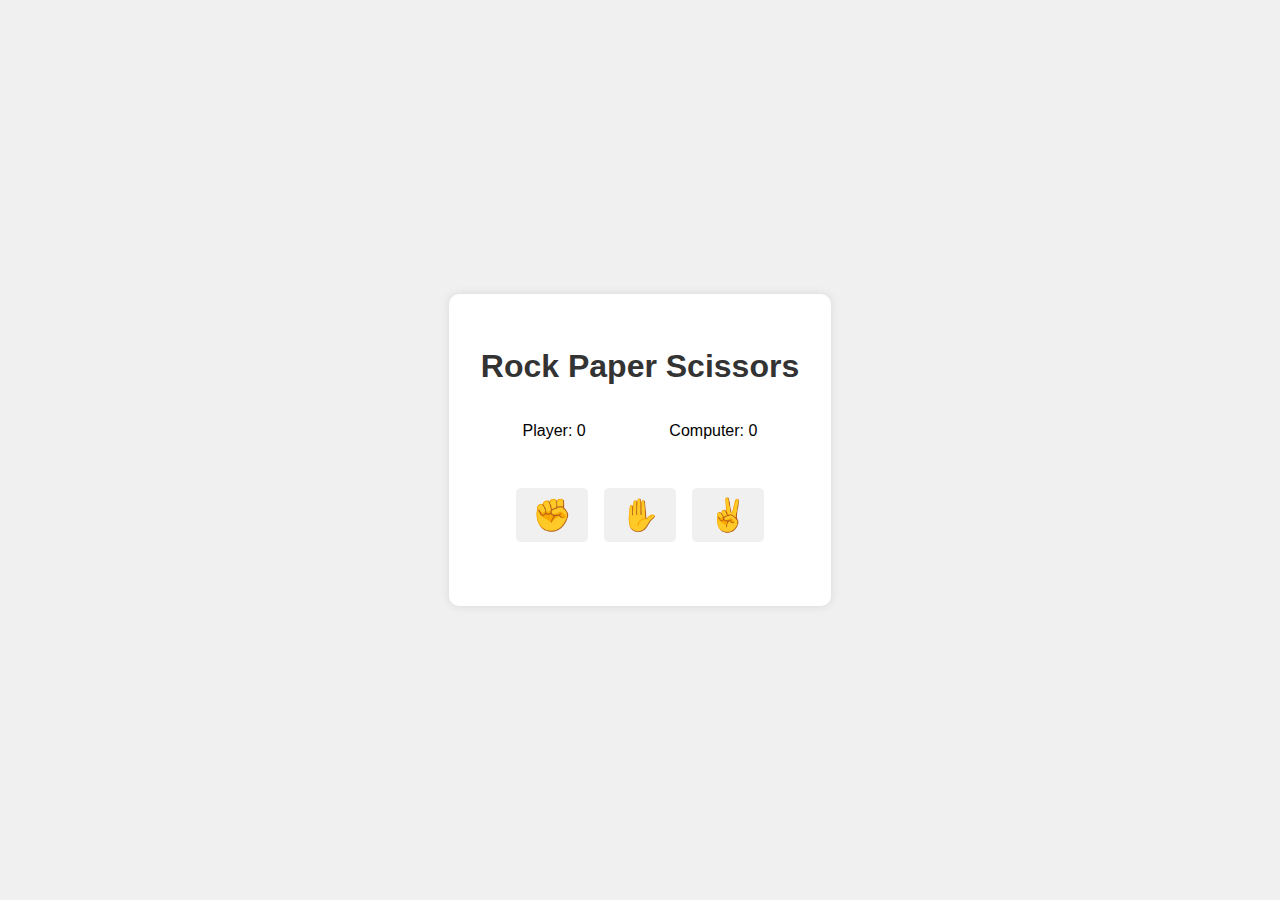
==== exercise2-pandubaraja/index.html @ fdf19793 "Init exercise2" ====
<!DOCTYPE html>
<html lang="en">
<head>
  <meta charset="UTF-8">
  <meta name="viewport" content="width=device-width, initial-scale=1.0">
  <title>Rock Paper Scissors Game</title>
  <link rel="stylesheet" href="styles.css">
</head>
<body>
  <div class="game-container">
    <h1>Rock Paper Scissors</h1>
    <div class="score-board">
        <div class="score">
            <p>Player: <span id="player-score">0</span></p>
            <p>Computer: <span id="computer-score">0</span></p>
        </div>
    </div>
    <div id="choices-container" class="choices">
        <button class="choice" data-choice="rock">✊</button>
        <button class="choice" data-choice="paper">✋</button>
        <button class="choice" data-choice="scissors">✌️</button>
    </div>
    <div id="message"></div>
  </div>
  <script src="js/main.js" type="module"></script>
</body>
</html>
---- exercise2-pandubaraja/styles.css ----
body {
  font-family: Arial, sans-serif;
  display: flex;
  justify-content: center;
  align-items: center;
  height: 100vh;
  margin: 0;
  background-color: #f0f0f0;
}

.game-container {
  text-align: center;
  background-color: white;
  padding: 2rem;
  border-radius: 10px;
  box-shadow: 0 0 10px rgba(0, 0, 0, 0.1);
}

h1 {
  color: #333;
}

.score-board {
  margin-bottom: 2rem;
}

.score {
  display: flex;
  justify-content: space-around;
}

.choices {
  display: flex;
  justify-content: center;
  gap: 1rem;
  margin-bottom: 2rem;
}

.choice {
  font-size: 2rem;
  padding: 0.5rem 1rem;
  border: none;
  background-color: #f0f0f0;
  border-radius: 5px;
  cursor: pointer;
  transition: transform 0.1s;
}

.choice:hover {
  transform: scale(1.1);
}

#message {
  font-size: 1.2rem;
  font-weight: bold;
  color: #333;
}
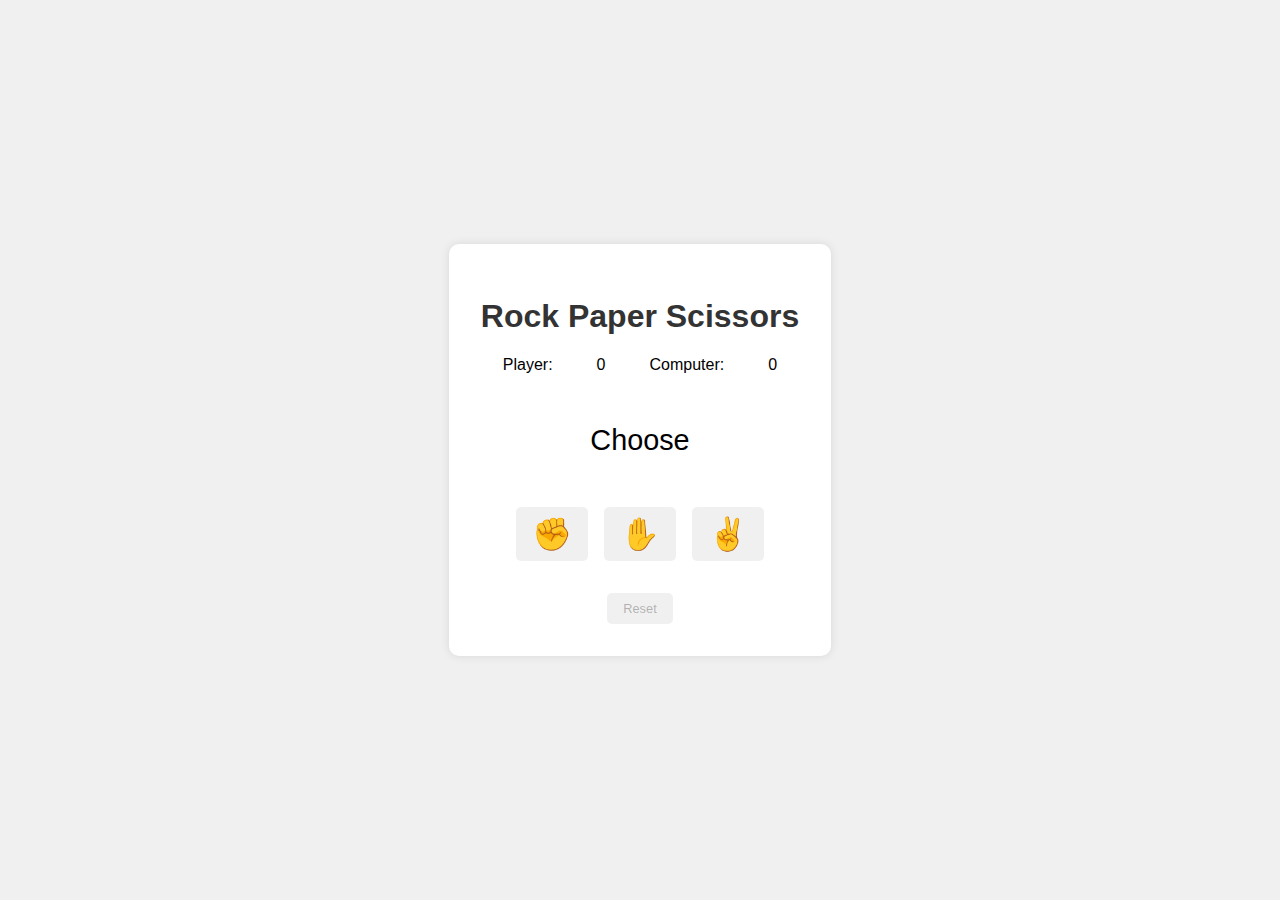
==== commit f7c44301: "Handle game logic and animation" ====
--- a/exercise2-pandubaraja/index.html
+++ b/exercise2-pandubaraja/index.html
@@ -11,16 +11,21 @@
     <h1>Rock Paper Scissors</h1>
     <div class="score-board">
         <div class="score">
-            <p>Player: <span id="player-score">0</span></p>
-            <p>Computer: <span id="computer-score">0</span></p>
+            Player: <span id="player-score">0</span>
+            Computer: <span id="computer-score">0</span>
         </div>
     </div>
+    <div id="info" class="pulsing-animated">Choose</div>
+    <div id="stage" class="hide">
+      <div id="player-choice" class="choiced"></div>
+      <div id="computer-choice" class="choiced"></div>
+    </div>
     <div id="choices-container" class="choices">
-        <button class="choice" data-choice="rock">✊</button>
-        <button class="choice" data-choice="paper">✋</button>
-        <button class="choice" data-choice="scissors">✌️</button>
+      <button class="choice" data-choice="rock">✊</button>
+      <button class="choice" data-choice="paper">✋</button>
+      <button class="choice" data-choice="scissors">✌️</button>
     </div>
-    <div id="message"></div>
+    <button id="reset" class="reset-button" disabled>Reset</button>
   </div>
   <script src="js/main.js" type="module"></script>
 </body>
--- a/exercise2-pandubaraja/styles.css
+++ b/exercise2-pandubaraja/styles.css
@@ -20,13 +20,37 @@
   color: #333;
 }
 
-.score-board {
-  margin-bottom: 2rem;
-}
-
 .score {
   display: flex;
   justify-content: space-around;
+}
+
+#info {
+  font-size: 1.8rem;
+  padding: 50px 0;
+}
+
+#stage {
+  margin-bottom: 50px;
+}
+
+.show {
+  display: flex;
+  justify-content: space-between;
+}
+
+.hide {
+  display: none;
+}
+
+#stage div {
+  width: 100px;
+  height: 100px;
+}
+
+.choiced {
+  font-size: 5rem;
+  padding: 0 40px;
 }
 
 .choices {
@@ -46,12 +70,143 @@
   transition: transform 0.1s;
 }
 
+.reset-button {
+  font-size: 0.8rem;
+  padding: 0.5rem 1rem;
+  border: none;
+  background-color: #f0f0f0;
+  border-radius: 5px;
+  cursor: pointer;
+  transition: transform 0.1s;
+}
+
+
 .choice:hover {
   transform: scale(1.1);
 }
 
+#choice-container {
+  margin-top: 36px;
+}
+
 #message {
+  min-height: 22px;
   font-size: 1.2rem;
   font-weight: bold;
   color: #333;
-}+  padding: 16px;
+}
+
+.left-choose-animated {
+  animation: fadeSlideInRight 0.8s ease-in-out;
+}
+
+.right-choose-animated {
+  animation: fadeSlideInLeft 0.8s ease-in-out;
+}
+
+.left-fight-animated {
+  animation: fightFromLeft 1s ease-in-out forwards;
+}
+
+.right-fight-animated {
+  animation: fightFromRight 1s ease-in-out forwards;
+}
+
+.right-lose-animated {
+  animation: fadeSlideOutRight 1s ease-in-out forwards;
+}
+
+.left-lose-animated {
+  animation: fadeSlideOutLeft 1s ease-in-out forwards;
+}
+
+.pulsing-animated {
+  animation: zoomInOut 1s ease-in-out infinite;
+}
+
+/* Slide in animation */
+@keyframes fadeSlideInRight {
+  0% {
+      transform: translateX(-50%) scale(1);
+      opacity: 0;
+  }
+  50% {
+    transform: scale(1.5);
+  }
+  100% {
+      transform: translateX(0) scale(1);
+      opacity: 1;
+  }
+}
+
+/* Slide in animation */
+@keyframes fadeSlideInLeft {
+  0% {
+    transform: translateX(50%) scale(1);
+    opacity: 0;
+  }
+  50% {
+    transform: scale(1.5);
+  }
+  100% {
+      transform: translateX(0) scale(1);
+      opacity: 1;
+  }
+}
+
+@keyframes fightFromLeft {
+  0% {
+    transform: translateX(0);
+  }
+  50% {
+    transform: translateX(-40%);
+  }
+  100% {
+    transform: translateX(50%);
+  }
+}
+
+@keyframes fightFromRight {
+  0% {
+    transform: translateX(0);
+  }
+  50% {
+    transform: translateX(40%);
+  }
+  100% {
+    transform: translateX(-50%);
+  }
+}
+
+@keyframes fadeSlideOutRight {
+  0% {
+    transform: translateX(-50%) rotate(0deg);
+  }
+  100% {
+    opacity: 0;
+    transform: translateX(40%) rotate(360deg) scale(0);
+  }
+}
+
+@keyframes fadeSlideOutLeft {
+  0% {
+    transform: translateX(50%) rotate(0deg);
+  }
+  100% {
+    opacity: 0;
+    transform: translateX(-40%) rotate(-360deg) scale(0);
+  }
+}
+
+@keyframes zoomInOut {
+  0% {
+    transform: scale(1);
+  }
+  50% {
+    transform: scale(1.2);
+  }
+  100% {
+    transform: scale(1);
+  }
+}
